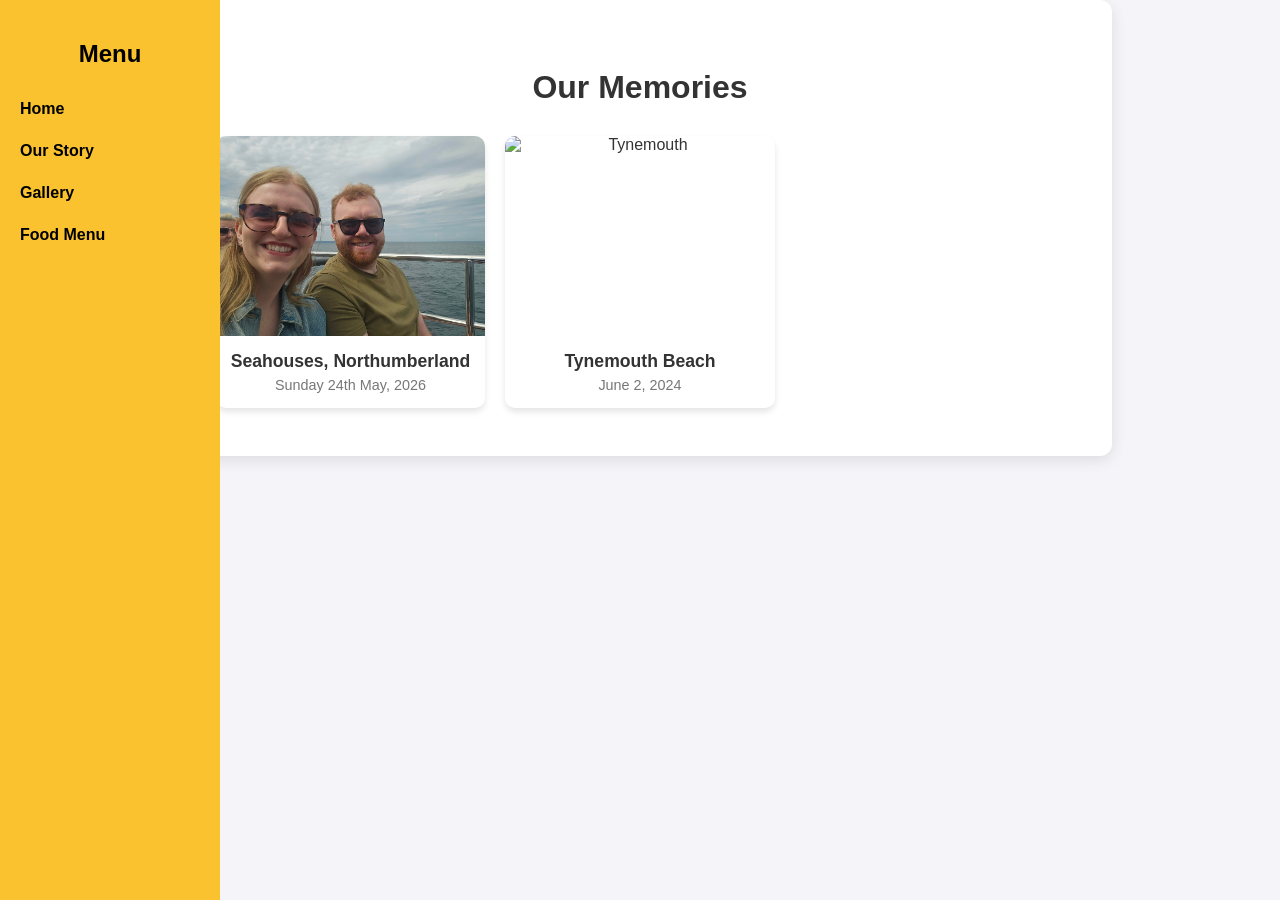
==== gallery.html @ c424a117 "added gallery page, photocards and carousel on modals" ====
<!DOCTYPE html>
<html lang="en">
<head>
    <meta charset="UTF-8">
    <meta name="viewport" content="width=device-width, initial-scale=1.0">
    <title>Gallery - Time Since Verity</title>
    <link rel="stylesheet" href="css/style.css">
    <link rel="manifest" href="manifest.json">
</head>
<body>
    <!-- Navigation (matches your index.html) -->
    <button class="menu-toggle" onclick="toggleMenu()">☰</button>
    <div class="sidenav" id="sidenav">
        <h2>Menu</h2>
        <a href="index.html">Home</a>
        <a href="our-story.html">Our Story</a>
        <a href="gallery.html" class="active">Gallery</a>
        <a href="menu.html">Food Menu</a>
    </div>

    <div class="main">
        <div class="container">
            <h1>Our Memories</h1>
            
            <!-- Gallery Grid -->
            <div class="gallery-grid">
                
                <!-- Photocard 1 -->
                <div class="photocard" 
                     data-images="images/seahouses_may_26/me_and_v_SH.jpg, images/seahouses_may_26/beach_wide.jpg, images/seahouses_may_26/castle_distant.jpg, images/seahouses_may_26/castle_zoom.jpg, images/seahouses_may_26/cliff_top_islands.jpg, images/seahouses_may_26/seal_zoom.jpg, images/seahouses_may_26/three_seals.jpg, images/seahouses_may_26/two_seals.jpg" 
                     data-date="Sunday 24th May, 2026" 
                     data-location="Seahouses" 
                     data-description="A beautiful day up the North East coast. We went on a boat trip to the Farne Islands to see the puffins and seals. We got chish and fips, played on the 2p machines, got some ice cream and some canny sunburn.">
                    <img src="images/seahouses_may_26/me_and_v_SH.jpg" alt="Me & V at Seahouses">
                    <div class="photocard-info">
                        <span class="photo-location">Seahouses, Northumberland</span>
                        <span class="photo-date">Sunday 24th May, 2026</span>
                    </div>
                </div>

                <!-- Photocard 2 -->
                <div class="photocard" 
                     data-full-image="https://via.placeholder.com/800x600" 
                     data-date="June 2, 2024" 
                     data-location="Tynemouth Beach" 
                     data-description="The water was freezing but we got fish and chips afterwards to warm up. Perfect day!">
                    <img src="https://via.placeholder.com/400x300" alt="Tynemouth">
                    <div class="photocard-info">
                        <span class="photo-location">Tynemouth Beach</span>
                        <span class="photo-date">June 2, 2024</span>
                    </div>
                </div>

                <!-- Add more photocards here following the same structure -->

            </div>
        </div>
    </div>

    <!-- The Modal Overlay -->
    <div id="photoModal" class="modal">
        <div class="modal-content">
            <span class="close-modal">&times;</span>
        
            <div class="carousel-container">
                <button id="prevBtn" class="carousel-btn">&#10094;</button>
                <div class="carousel-viewport">
                    <div id="carouselTrack" class="carousel-track"></div>
                </div>
                <button id="nextBtn" class="carousel-btn">&#10095;</button>
            </div>
        
            <div id="carouselDots" class="carousel-dots"></div>

            <div class="modal-text">
                <h2 id="modalLocation">Location</h2>
                <h4 id="modalDate">Date</h4>
                <p id="modalDescription">Description goes here.</p>
            </div>
        </div>
    </div>

    <script src="javascript/script.js"></script>
</body>
</html>
---- css/style.css ----
:root {
    --primary-color: #4a90e2;
    --bg-color: #f0f2f5;
    --card-bg: rgba(255, 255, 255, 0.8);
    --text-main: #2d3436;
    --sidebar-width: 250px;
    --transition-speed: 0.3s;
}

body {
    flex-grow: 1;
    font-family: "Noto Sans", Arial, sans-serif;
    display: flex;
    justify-content: center;
    align-items: flex-start;
    min-height: 100vh;
    height: auto;
    background-color: #f4f4f9;
    color: #333;
    margin: 0;
}

select {
    margin-top: 0.5rem;
    padding: 0.5rem 1rem;
    font-size: 1rem;
    font-family: inherit;
    border-radius: 8px;
    border: 1px solid #ccc;
    background-color: #fff;
    cursor: pointer;
    outline: none;
}

select:focus {
    border-color: #0056b3;
}

.container {
    text-align: center;
    background: white;
    padding: 3rem;
    border-radius: 12px;
    box-shadow: 0 4px 15px rgba(0,0,0,0.1);
}

#timer {
    font-size: 2.5rem;
    font-weight: bold;
    color: #0056b3;
    margin-top: 1rem;
}

/* Side Navigation */
.sidenav {
    height: 100vh;
    width: 220px;
    position: fixed;
    top: 0;
    left: 0;
    background-color: #f9c22e;
    padding-top: 20px;
}

.sidenav h2 {
    color: black;
    text-align: center;
}

.sidenav a {
    display: block;
    color: black;
    padding: 12px 20px;
    text-decoration: none;
    font-weight: bold;
}

.sidenav a:hover {
    background-color: #e0aa1f;
}

/* Mobile styles */
@media (max-width: 768px) {
    .sidenav {
        transform: translateX(-100%);
        transition: transform 0.3s ease;
        z-index: 1000;
    }

    .sidenav.active {
        transform: translateX(0);
    }

    .main {
        margin-left: 0;
    }

    .menu-toggle {
        display: block !important;
        background-color: none;
    }
}

/* Burger button */
.menu-toggle {
    font-family: "Noto Sans", Arial, sans-serif;
    display: none;
    position: fixed;
    top: 15px;
    left: 15px;
    background-color: #f9c22e;
    color: black;
    border: none;
    font-size: 24px;
    padding: 10px 15px;
    cursor: pointer;
    z-index: 1001;
    border-radius: 8px;
}

.top-bar {
    height: 50px;
    width: 100%;
    background-color: #f9c22e;
    color: #333 !important;
    position: fixed;
    top: 0;
    left: 0;
    /* box-shadow: 0 4px 15px rgba(0,0,0,0.1); */
}

/* --- About Page Specific Styling --- */

.about-container {
    max-width: 600px; /* Limit width for better readability */
    text-align: left; /* Text is easier to read left-aligned */
}

.about-container h1 {
    text-align: center;
    margin-bottom: 1.5rem;
}

.content-text p {
    line-height: 1.6;
    margin-bottom: 1.2rem;
    font-size: 1.1rem;
    color: #555;
}

hr {
    border: 0;
    height: 1px;
    background: rgba(0,0,0,0.1);
    margin: 2rem 0;
}

.milestones {
    display: grid;
    grid-template-columns: 1fr 1fr;
    gap: 20px;
    margin-top: 1rem;
}

.milestone-item {
    display: flex;
    align-items: center;
    gap: 12px;
}

.milestone-item span {
    font-size: 1.5rem;
}

.milestone-item p {
    margin: 0;
    font-size: 0.9rem;
    color: var(--text-main);
}

.compact-timer {
    font-size: 1.5rem !important; /* Smaller than the home page */
    margin-bottom: 2rem;
    background: rgba(74, 144, 226, 0.1); /* Light blue tint */
    padding: 10px;
    border-radius: 12px;
    display: inline-block;
}

/* Ensure it looks good inside the left-aligned About text */
.about-container #timer {
    text-align: center;
    display: block;
    width: fit-content;
    margin-left: auto;
    margin-right: auto;
}

/* =========================================
   Gallery Grid & Photocards
   ========================================= */

.gallery-grid {
    display: grid;
    gap: 20px;
    margin-top: 30px;
    /* Default: A single vertical column for mobile screens */
    grid-template-columns: 1fr; 
}

/* Tablet screens (600px and up): 2 columns side-by-side */
@media (min-width: 600px) {
    .gallery-grid {
        grid-template-columns: repeat(2, 1fr);
    }
}

/* Desktop screens (900px and up): 3 columns side-by-side */
@media (min-width: 900px) {
    .gallery-grid {
        grid-template-columns: repeat(3, 1fr);
    }
}

.photocard {
    background: #fff;
    border-radius: 10px;
    overflow: hidden;
    box-shadow: 0 4px 6px rgba(0, 0, 0, 0.1);
    cursor: pointer;
    transition: transform 0.3s ease, box-shadow 0.3s ease;
}

.photocard:hover {
    transform: translateY(-5px);
    box-shadow: 0 8px 15px rgba(0, 0, 0, 0.2);
}

.photocard img {
    width: 100%;
    height: 200px;
    object-fit: cover; /* Ensures images fill the box without squishing */
    display: block;
}

.photocard-info {
    padding: 15px;
    display: flex;
    flex-direction: column;
    gap: 5px;
}

.photo-location {
    font-weight: bold;
    font-size: 1.1em;
    color: #333;
}

.photo-date {
    font-size: 0.9em;
    color: #777;
}

/* =========================================
   Modal Styling
   ========================================= */
.modal {
    display: none; /* Hidden by default */
    position: fixed;
    z-index: 1000;
    left: 0;
    top: 0;
    width: 100%;
    height: 100%;
    background-color: rgba(0, 0, 0, 0.8); /* Black background with opacity */
    backdrop-filter: blur(5px);
}

.modal-content {
    background-color: #fefefe;
    margin: 5% auto; /* 5% from the top and centered */
    padding: 20px;
    border-radius: 12px;
    width: 90%;
    max-width: 600px;
    position: relative;
    animation: zoomIn 0.3s ease;
}

.modal-content img {
    width: 100%;
    max-height: 50vh;
    object-fit: cover;
    border-radius: 8px;
}

.modal-text {
    margin-top: 15px;
    color: #333;
}

.modal-text h2 { margin: 0 0 5px 0; }
.modal-text h4 { margin: 0 0 15px 0; color: #666; font-weight: normal; }

.close-modal {
    position: absolute;
    top: 10px;
    right: 20px;
    color: #aaa;
    font-size: 28px;
    font-weight: bold;
    cursor: pointer;
    transition: color 0.2s;
    z-index: 20;
}

.close-modal:hover,
.close-modal:focus {
    color: #000;
    text-decoration: none;
}

/* Modal open animation */
@keyframes zoomIn {
    from {transform: scale(0.9); opacity: 0;}
    to {transform: scale(1); opacity: 1;}
}

/* =========================================
   Carousel Styling
   ========================================= */
.carousel-container {
    position: relative;
    display: flex;
    justify-content: center;
    align-items: center;
    transition: transform 0.3s ease-in-out;
}

.carousel-btn {
    position: absolute;
    top: 50%;
    transform: translateY(-50%);
    background-color: rgba(0, 0, 0, 0.5);
    color: white;
    border: none;
    padding: 12px 16px;
    cursor: pointer;
    font-size: 20px;
    border-radius: 50%;
    transition: background-color 0.3s ease;
    z-index: 2;
}

.carousel-btn:hover {
    background-color: rgba(0, 0, 0, 0.8);
}

/* Position buttons on left and right */
#prevBtn { left: 10px; }
#nextBtn { right: 10px; }

/* Hide buttons if there is only 1 photo */
.carousel-btn.hidden { display: none; }

.carousel-dots {
    text-align: center;
    margin-top: 10px;
}

.carousel-viewport {
    width: 100%;
    overflow: hidden; /* Hides images that are "off-screen" to the sides */
    border-radius: 8px;
    position: relative;
    /* Optional: give it a max height if you want to control sizing */
    max-height: 50vh; 
}

.carousel-track {
    display: flex;
    /* This is the magic line that creates the smooth slide! */
    transition: transform 0.4s ease-in-out; 
    width: 100%;
}

.carousel-track img {
    /* Forces every image to be exactly 100% of the viewport's width */
    width: 100%; 
    flex-shrink: 0; /* Prevents Flexbox from squishing the images */
    max-height: 50vh;
    object-fit: cover;
}

.dot {
    height: 10px;
    width: 10px;
    margin: 0 5px;
    background-color: #bbb;
    border-radius: 50%;
    display: inline-block;
    transition: background-color 0.3s ease;
}

.dot.active {
    background-color: #333;
}
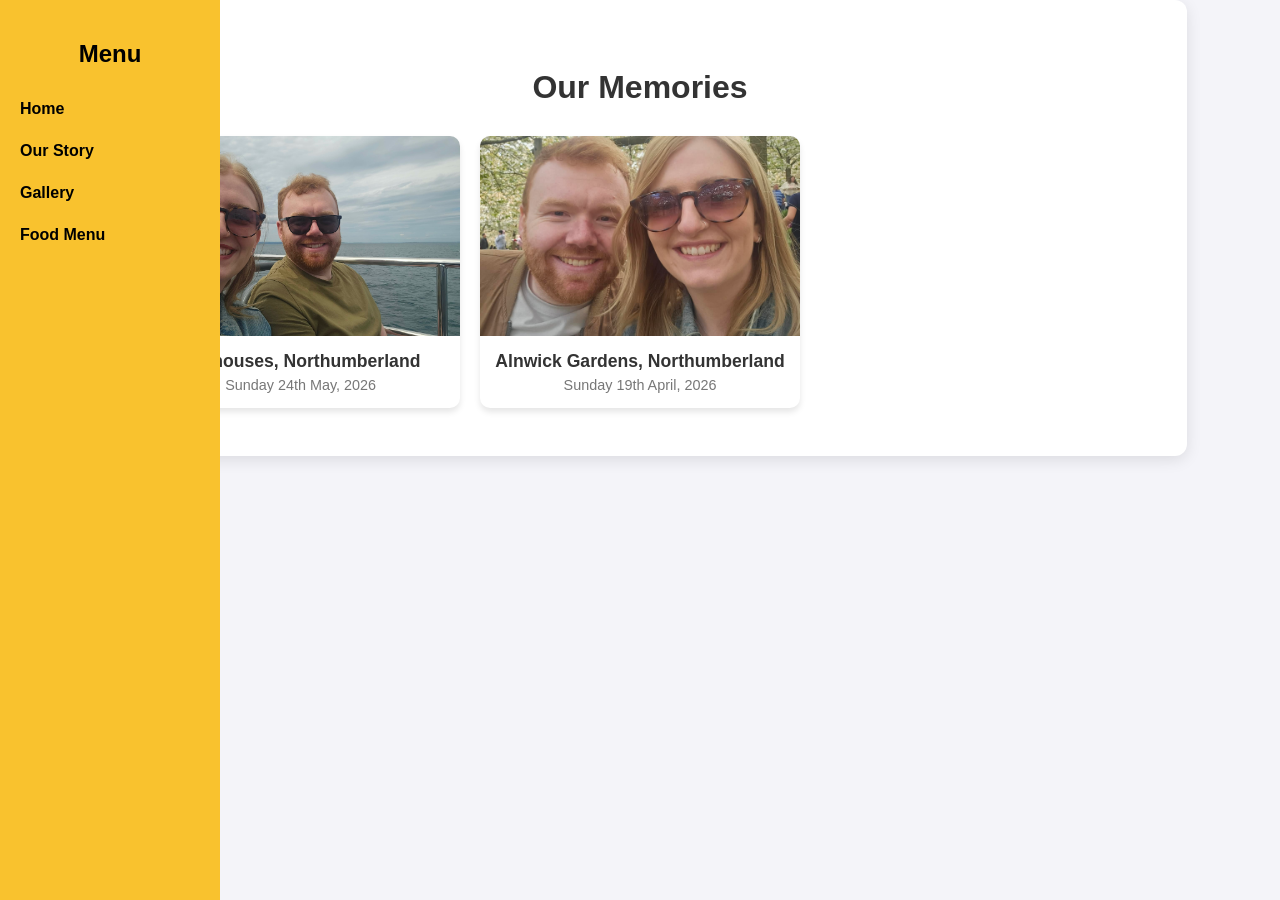
==== commit ba329f15: "added alnwick 2026 to the gallery" ====
--- a/gallery.html
+++ b/gallery.html
@@ -40,14 +40,14 @@
 
                 <!-- Photocard 2 -->
                 <div class="photocard" 
-                     data-full-image="https://via.placeholder.com/800x600" 
-                     data-date="June 2, 2024" 
-                     data-location="Tynemouth Beach" 
-                     data-description="The water was freezing but we got fish and chips afterwards to warm up. Perfect day!">
-                    <img src="https://via.placeholder.com/400x300" alt="Tynemouth">
+                     data-images="images/alnwick_april_26/swing_close_up.jpg, images/alnwick_april_26/lenny.jpg, images/alnwick_april_26/swing_close_up_2.jpg, images/alnwick_april_26/smiles.jpg, images/alnwick_april_26/swing_close_up_3.jpg, images/alnwick_april_26/swing_wide.jpg" 
+                     data-date="Sunday 19th April, 2026" 
+                     data-location="Alnwick Gardens" 
+                     data-description="We went to see the blossoms, and the blossoms we did see! A cute little day out despite someones hangover.">
+                    <img src="images/alnwick_april_26/swing_close_up.jpg" alt="V & Me at Alnwick Gardens">
                     <div class="photocard-info">
-                        <span class="photo-location">Tynemouth Beach</span>
-                        <span class="photo-date">June 2, 2024</span>
+                        <span class="photo-location">Alnwick Gardens, Northumberland</span>
+                        <span class="photo-date">Sunday 19th April, 2026</span>
                     </div>
                 </div>
 
--- a/css/style.css
+++ b/css/style.css
@@ -287,13 +287,6 @@
     animation: zoomIn 0.3s ease;
 }
 
-.modal-content img {
-    width: 100%;
-    max-height: 50vh;
-    object-fit: cover;
-    border-radius: 8px;
-}
-
 .modal-text {
     margin-top: 15px;
     color: #333;
@@ -353,7 +346,7 @@
 }
 
 .carousel-btn:hover {
-    background-color: rgba(0, 0, 0, 0.8);
+    background-color: rgba(249, 194, 46, 0.8);
 }
 
 /* Position buttons on left and right */
@@ -403,5 +396,5 @@
 }
 
 .dot.active {
-    background-color: #333;
+    background-color: rgb(249, 194, 46);
 }
